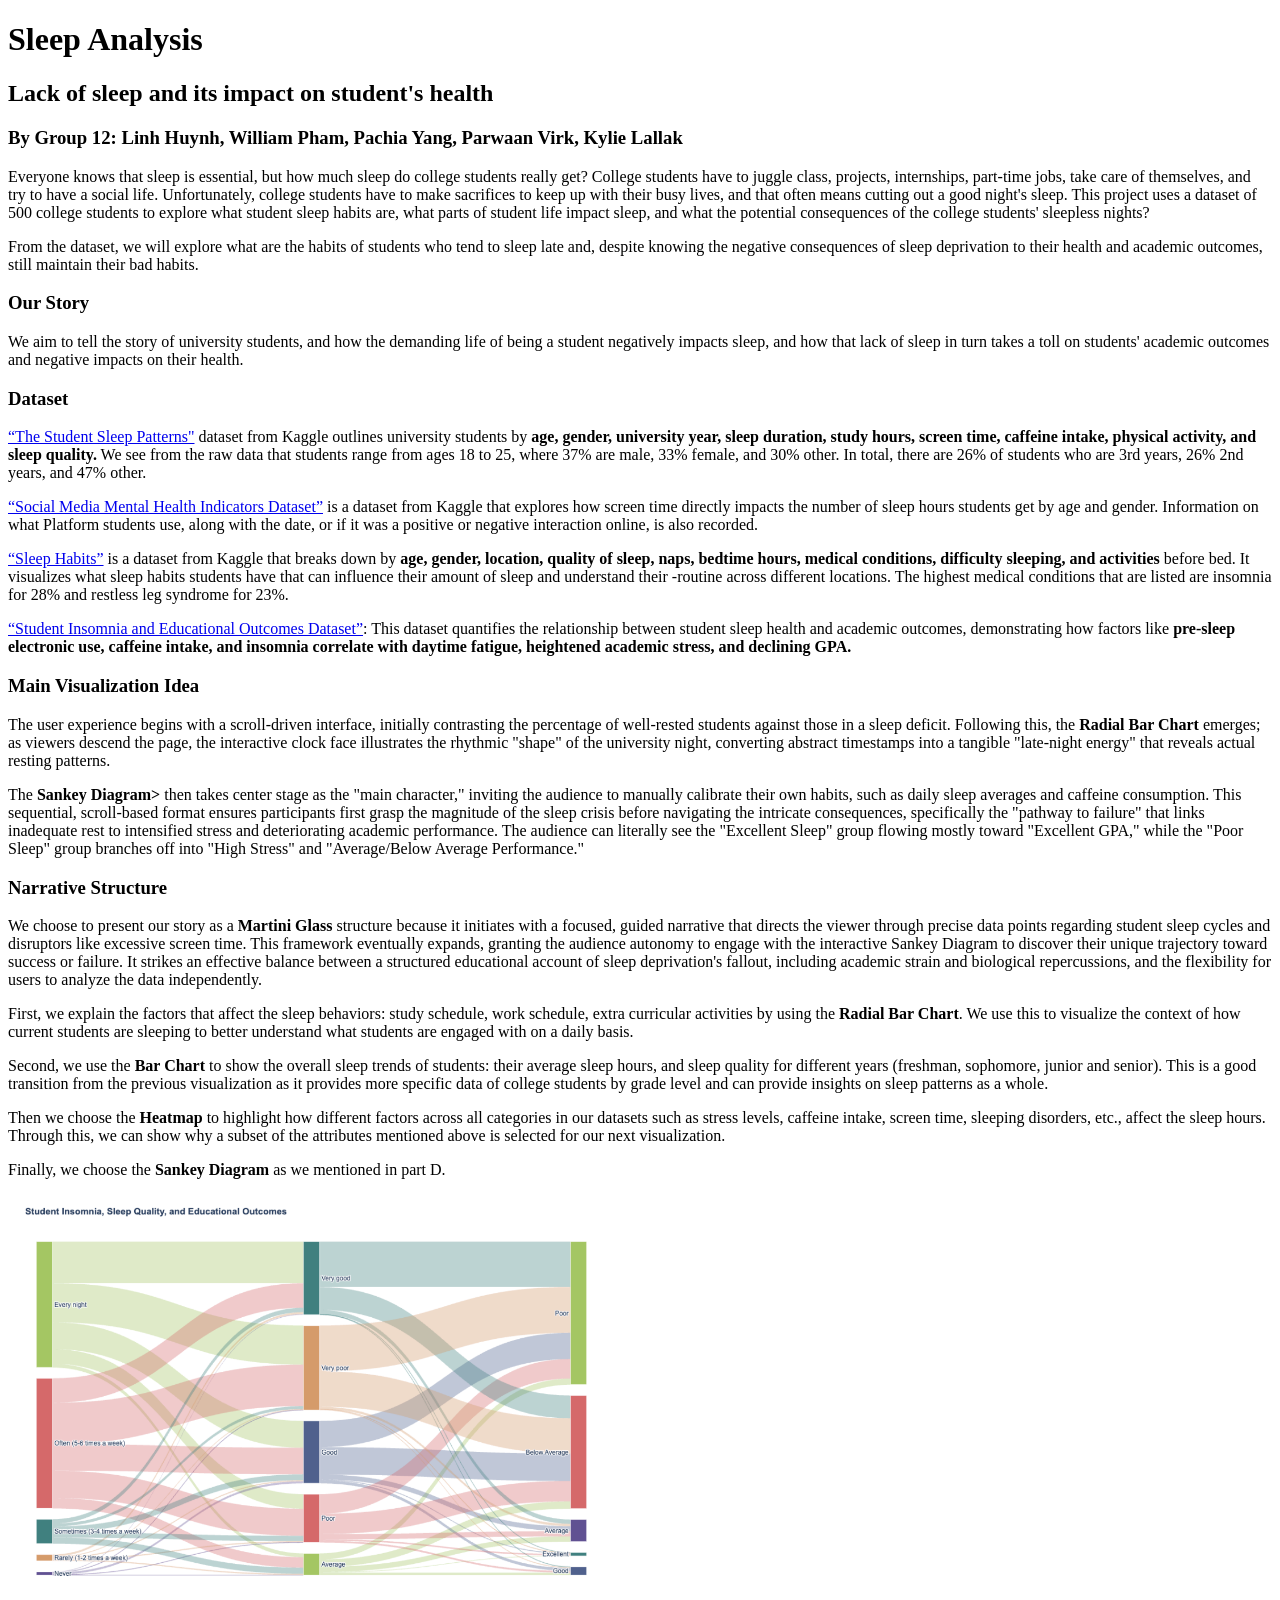
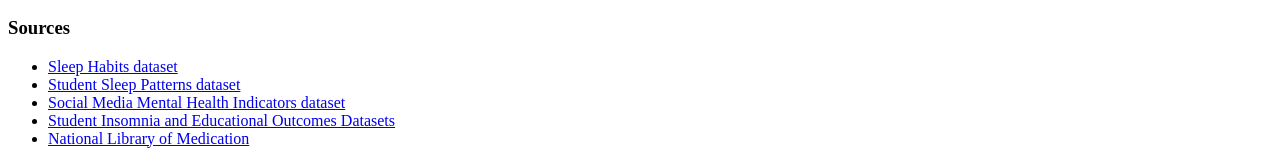
==== index.html @ dcdb8c51 "added index.html" ====
<!DOCTYPE html>
<html lang="en">
<head>
    <meta charset="UTF-8">
    <meta name="viewport" content="width=device-width, initial-scale=1.0">
    <title>Sleep Analysis</title>
</head>
<body>
    <h1>Sleep Analysis</h1>
    <h2>Lack of sleep and its impact on student's health</h2>
    <h3>By Group 12: Linh Huynh, William Pham,  Pachia Yang, Parwaan Virk,  Kylie Lallak</h3>

    <p>Everyone knows that sleep is essential, but how much sleep do college students really get? College students have to juggle class, projects, internships, part-time jobs, take care of themselves, and try to have a social life. Unfortunately, college students have to make sacrifices to keep up with their busy lives, and that often means cutting out a good night's sleep. This project uses a dataset of 500 college students to explore what student sleep habits are, what parts of student life impact sleep, and what the potential consequences of the college students' sleepless nights? 
</p>
    <p>From the dataset, we will explore what are the habits of students who tend to sleep late and, despite knowing the negative consequences of sleep deprivation to their health and academic outcomes,  still maintain their bad habits.</p>

    <h3>Our Story</h3>
    <p>
        We aim to tell the story of university students, and how the demanding life of being a student negatively impacts sleep, and how that lack of sleep in turn takes a toll on students' academic outcomes and negative impacts on their health. 
    </p>

    <h3>Dataset</h3>
    <p><a href="https://www.kaggle.com/datasets/arsalanjamal002/student-sleep-patterns&sa=D&source=docs&ust=1779605215858815&usg=AOvVaw331XeU9p_gqTg_lNthTPug">“The Student Sleep Patterns"</a> dataset from Kaggle outlines university students by <strong>age, gender, university year, sleep duration, study hours, screen time, caffeine intake, physical activity, and sleep quality.</strong> We see from the raw data that students range from ages 18 to 25, where 37% are male, 33% female, and 30% other. In total, there are 26% of students who are 3rd years, 26% 2nd years, and 47% other.
    </p>

    <p>
       <a href="https://www.kaggle.com/datasets/sonalshinde123/social-media-mental-health-indicators-dataset">“Social Media Mental Health Indicators Dataset”</a> is a dataset from Kaggle that explores how screen time directly impacts the number of sleep hours students get by age and gender. Information on what Platform students use, along with the date, or if it was a positive or negative interaction online, is also recorded.  
    </p>

    <p>
        <a href="https://www.kaggle.com/datasets/dvparthavi/sleep-habits/data">“Sleep Habits”</a> is a dataset from Kaggle that breaks down by <strong>age, gender, location, quality of sleep, naps, bedtime hours, medical conditions, difficulty sleeping, and activities</strong> before bed. It visualizes what sleep habits students have that can influence their amount of sleep and understand their -routine across different locations. The highest medical conditions that are listed are insomnia for 28% and restless leg syndrome for 23%.
    </p>

    <p>
        <a href="https://data.mendeley.com/datasets/5mvrx4v62z/3">“Student Insomnia and Educational Outcomes Dataset”</a>: This dataset quantifies the relationship between student sleep health and academic outcomes, demonstrating how factors like <strong>pre-sleep electronic use, caffeine intake, and insomnia correlate with daytime fatigue, heightened academic stress, and declining GPA.</strong>
    </p>

    <h3>
        Main Visualization Idea
    </h3>

    <p>The user experience begins with a scroll-driven interface, initially contrasting the percentage of well-rested students against those in a sleep deficit. Following this, the <strong>Radial Bar Chart</strong> emerges; as viewers descend the page, the interactive clock face illustrates the rhythmic "shape" of the university night, converting abstract timestamps into a tangible "late-night energy" that reveals actual resting patterns.</p>

    <p>The <strong>Sankey Diagram></strong> then takes center stage as the "main character," inviting the audience to manually calibrate their own habits, such as daily sleep averages and caffeine consumption. This sequential, scroll-based format ensures participants first grasp the magnitude of the sleep crisis before navigating the intricate consequences, specifically the "pathway to failure" that links inadequate rest to intensified stress and deteriorating academic performance. The audience can literally see the "Excellent Sleep" group flowing mostly toward "Excellent GPA," while the "Poor Sleep" group branches off into "High Stress" and "Average/Below Average Performance." </p>

    <h3>Narrative Structure</h3>
    <p>We choose to present our story as a <strong>Martini Glass</strong> structure because it initiates with a focused, guided narrative that directs the viewer through precise data points regarding student sleep cycles and disruptors like excessive screen time. This framework eventually expands, granting the audience autonomy to engage with the interactive Sankey Diagram to discover their unique trajectory toward success or failure. It strikes an effective balance between a structured educational account of sleep deprivation's fallout, including academic strain and biological repercussions, and the flexibility for users to analyze the data independently.</p>
    <p>First, we explain the factors that affect the sleep behaviors: study schedule, work schedule, extra curricular activities by using the <strong>Radial Bar Chart</strong>. We use this to visualize the context of how current students are sleeping to better understand what students are engaged with on a daily basis.</p>
    <p>Second, we use the <strong>Bar Chart</strong> to show the overall sleep trends of students: their average sleep hours, and sleep quality for different years (freshman, sophomore, junior and senior). This is a good transition from the previous visualization as it provides more specific data of college students by grade level and can provide insights on sleep patterns as a whole.</p>
   
    <p>Then we choose the <strong>Heatmap</strong> to highlight how different factors across all categories in our datasets such as stress levels, caffeine intake, screen time, sleeping disorders, etc., affect the sleep hours. Through this, we can show why a subset of the attributes mentioned above is selected for our next visualization.</p>
    <p>Finally, we choose the <strong>Sankey Diagram</strong> as we mentioned in part D.</p>
    <img src="./images/sankey.png" alt="Sankey Diagram" width="600">
</body>
<footer>
    <h3>Sources</h3>
    <ul>
        <li><a href="https://www.kaggle.com/datasets/dvparthavi/sleep-habits/data">Sleep Habits dataset</a></li>
        <li><a href="https://www.kaggle.com/datasets/arsalanjamal002/student-sleep-patterns">Student Sleep Patterns dataset</a></li>
        <li><a href="https://www.kaggle.com/datasets/sonalshinde123/social-media-mental-health-indicators-dataset">Social Media Mental Health Indicators dataset</a></li>
        <li><a href="https://data.mendeley.com/datasets/5mvrx4v62z/3">Student Insomnia and Educational Outcomes Datasets</a></li>
        <li><a href="https://pmc.ncbi.nlm.nih.gov/articles/PMC12116485/#abstract1">National Library of Medication</a></li>
    </ul>
</footer>
</html>
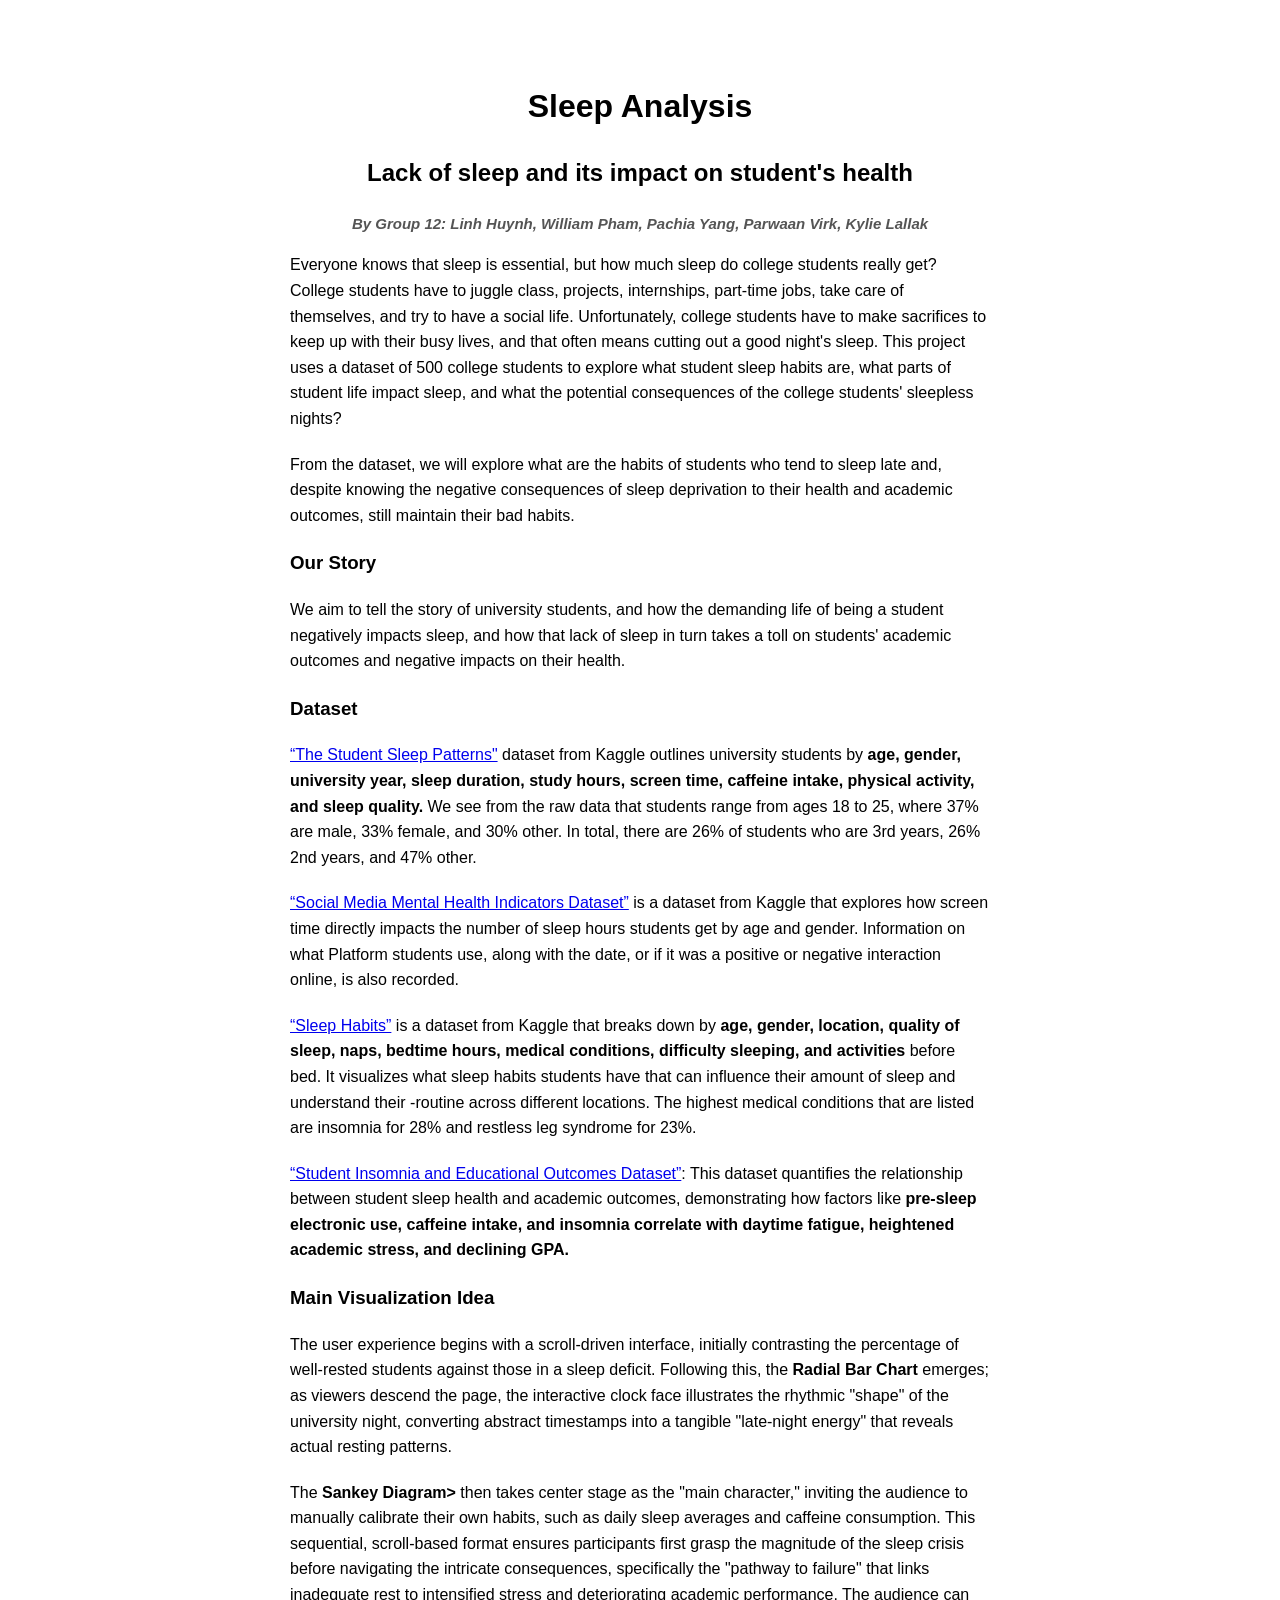
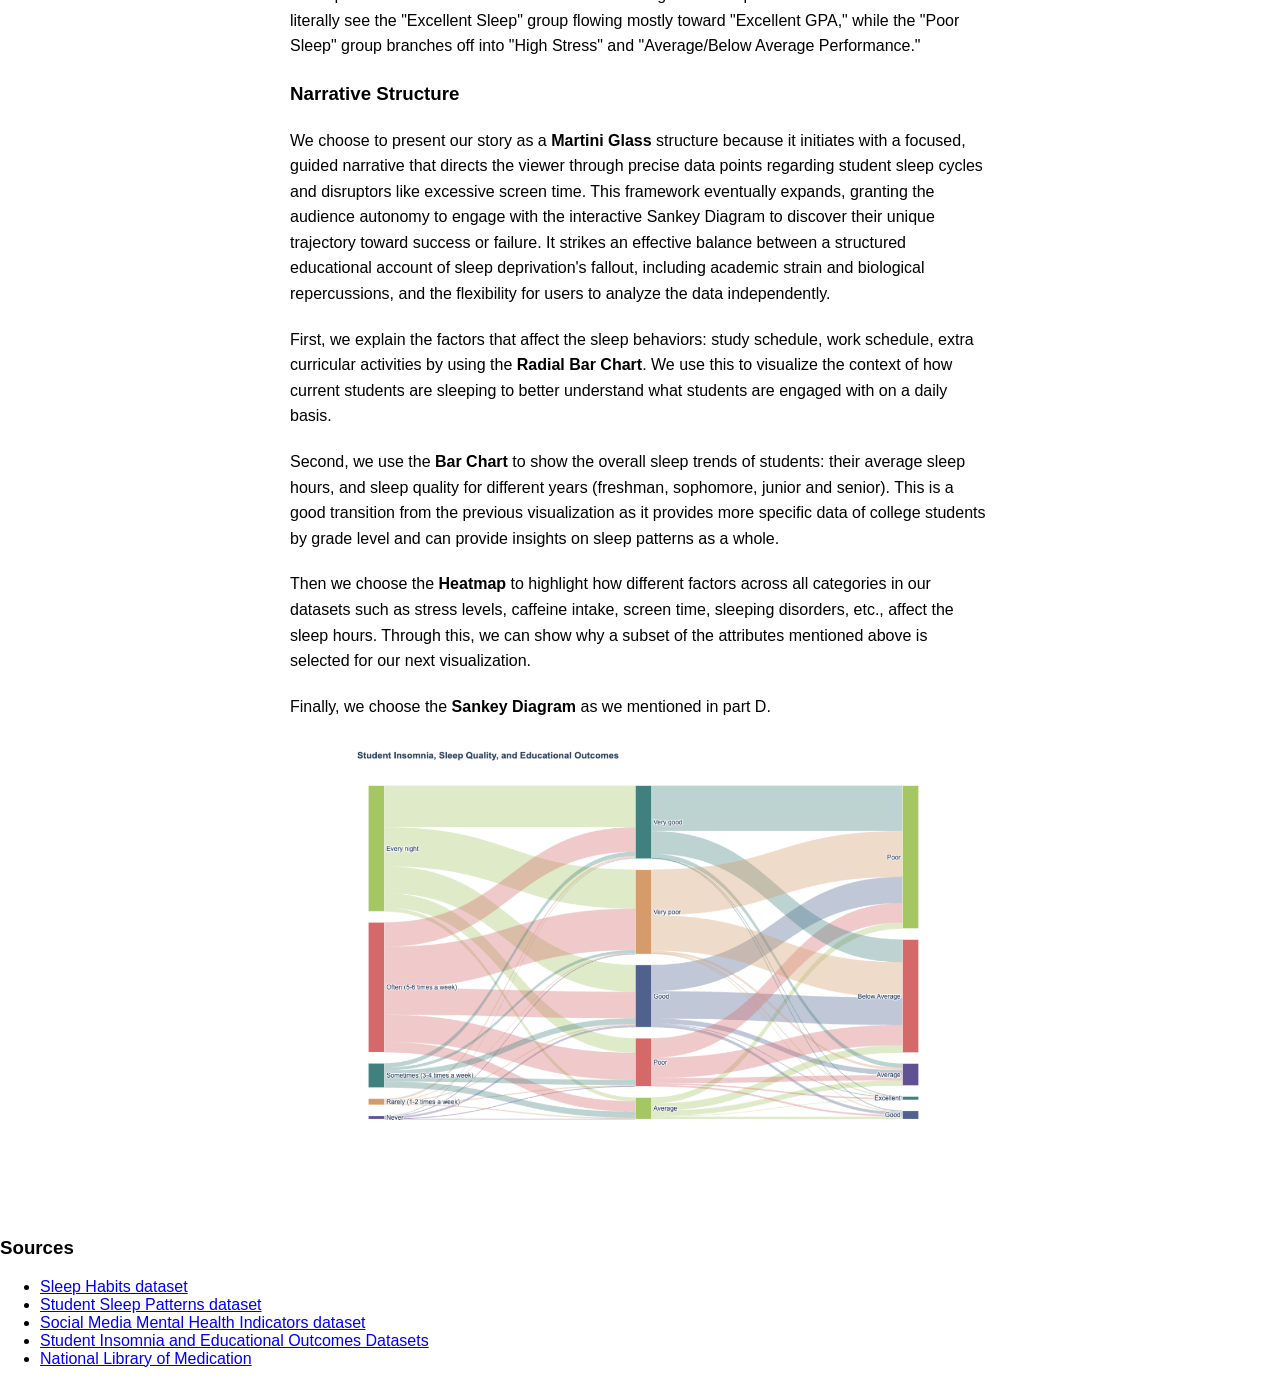
==== commit 887e8e02: "styling" ====
--- a/index.html
+++ b/index.html
@@ -4,11 +4,13 @@
     <meta charset="UTF-8">
     <meta name="viewport" content="width=device-width, initial-scale=1.0">
     <title>Sleep Analysis</title>
+    <link rel="stylesheet" href="styles.css">
 </head>
 <body>
+    <div class="container">
     <h1>Sleep Analysis</h1>
     <h2>Lack of sleep and its impact on student's health</h2>
-    <h3>By Group 12: Linh Huynh, William Pham,  Pachia Yang, Parwaan Virk,  Kylie Lallak</h3>
+    <h3 class="authors">By Group 12: Linh Huynh, William Pham,  Pachia Yang, Parwaan Virk,  Kylie Lallak</h3>
 
     <p>Everyone knows that sleep is essential, but how much sleep do college students really get? College students have to juggle class, projects, internships, part-time jobs, take care of themselves, and try to have a social life. Unfortunately, college students have to make sacrifices to keep up with their busy lives, and that often means cutting out a good night's sleep. This project uses a dataset of 500 college students to explore what student sleep habits are, what parts of student life impact sleep, and what the potential consequences of the college students' sleepless nights? 
 </p>
@@ -52,6 +54,7 @@
     <p>Finally, we choose the <strong>Sankey Diagram</strong> as we mentioned in part D.</p>
     <img src="./images/sankey.png" alt="Sankey Diagram" width="600">
 </body>
+</div>
 <footer>
     <h3>Sources</h3>
     <ul>
--- a/styles.css
+++ b/styles.css
@@ -0,0 +1,36 @@
+body {
+    margin: 0;
+    font-family: Arial, sans-serif;
+    background: #ffffff;
+  }
+
+  .container {
+    max-width: 700px;    
+    margin: 0 auto;       
+    padding: 60px 20px;  
+    line-height: 1.6;
+  }
+
+  h1, h2{
+    text-align: center;
+  }
+
+  h3{
+    text-align: left;
+  }
+  
+  h3.authors {
+    text-align: center;
+    font-style: italic;
+    color: #555;
+    font-size: 15px;
+  }
+
+  p {
+    margin-bottom: 20px;
+  }
+
+  img {
+    display: block;
+    margin: 20px auto;
+  }
